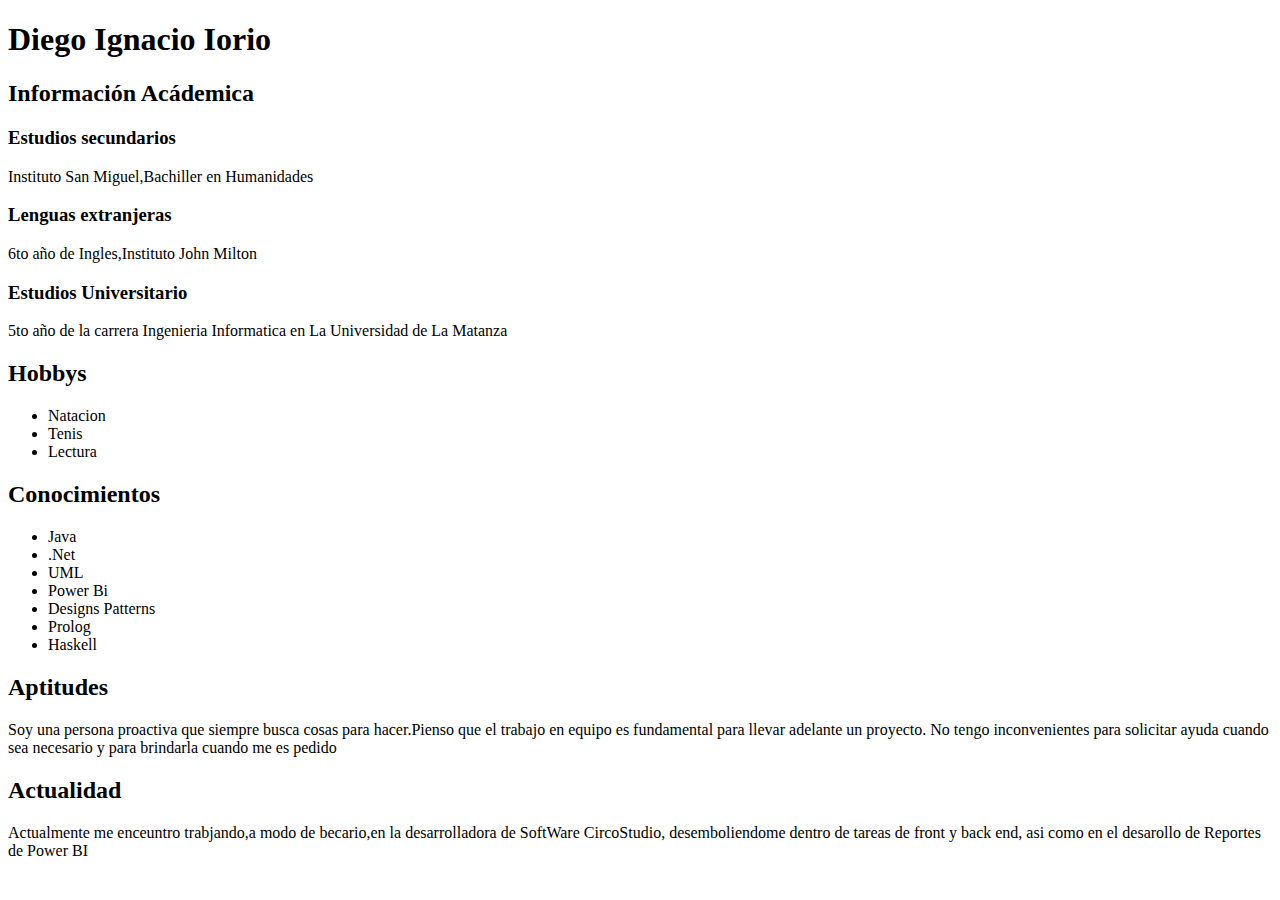
==== cursito/segundoB/index.html @ 81791368 "creamos repo con lo q ya tenia" ====
<!DOCTYPE html>
<html>

<head>
    <meta charset="utf-8">
    <title>Información Personal</title>
<body>

    <h1>Diego Ignacio Iorio</h1>
    <h2>Información Acádemica</h2>
    <h3>Estudios secundarios</h3> 
    <p>Instituto San Miguel,Bachiller en Humanidades</p>
    <h3>Lenguas extranjeras</h3>
    <p>6to año de Ingles,Instituto John Milton</p>
    <h3>Estudios Universitario</h3>
    <p>5to año de la carrera Ingenieria Informatica en La Universidad de La Matanza</p>
    <h2>Hobbys</h3>
    <ul>
        <li>Natacion</li>
        <li>Tenis</li>
        <li>Lectura</li>
    </ul>

    <h2>Conocimientos</h2>
    <ul>
        <li>Java</li>
        <li>.Net</li>
        <li>UML</li>
        <li>Power Bi</li>
        <li>Designs Patterns</li>
        <li>Prolog</li>
        <li>Haskell</li>
    </ul>
    <h2>Aptitudes</h2>
    <p>Soy una persona proactiva que siempre busca cosas para hacer.Pienso que el trabajo en equipo es fundamental para llevar adelante un proyecto.
        No tengo inconvenientes para solicitar ayuda cuando sea necesario y para brindarla cuando me es pedido
    </p>
<h2>Actualidad</h2>
<p>Actualmente me enceuntro trabjando,a modo de becario,en la desarrolladora de SoftWare CircoStudio, desemboliendome dentro de tareas de front y back end, asi como 
    en el desarollo de Reportes de Power BI 
</p>
    
</body>
</head>

</html>
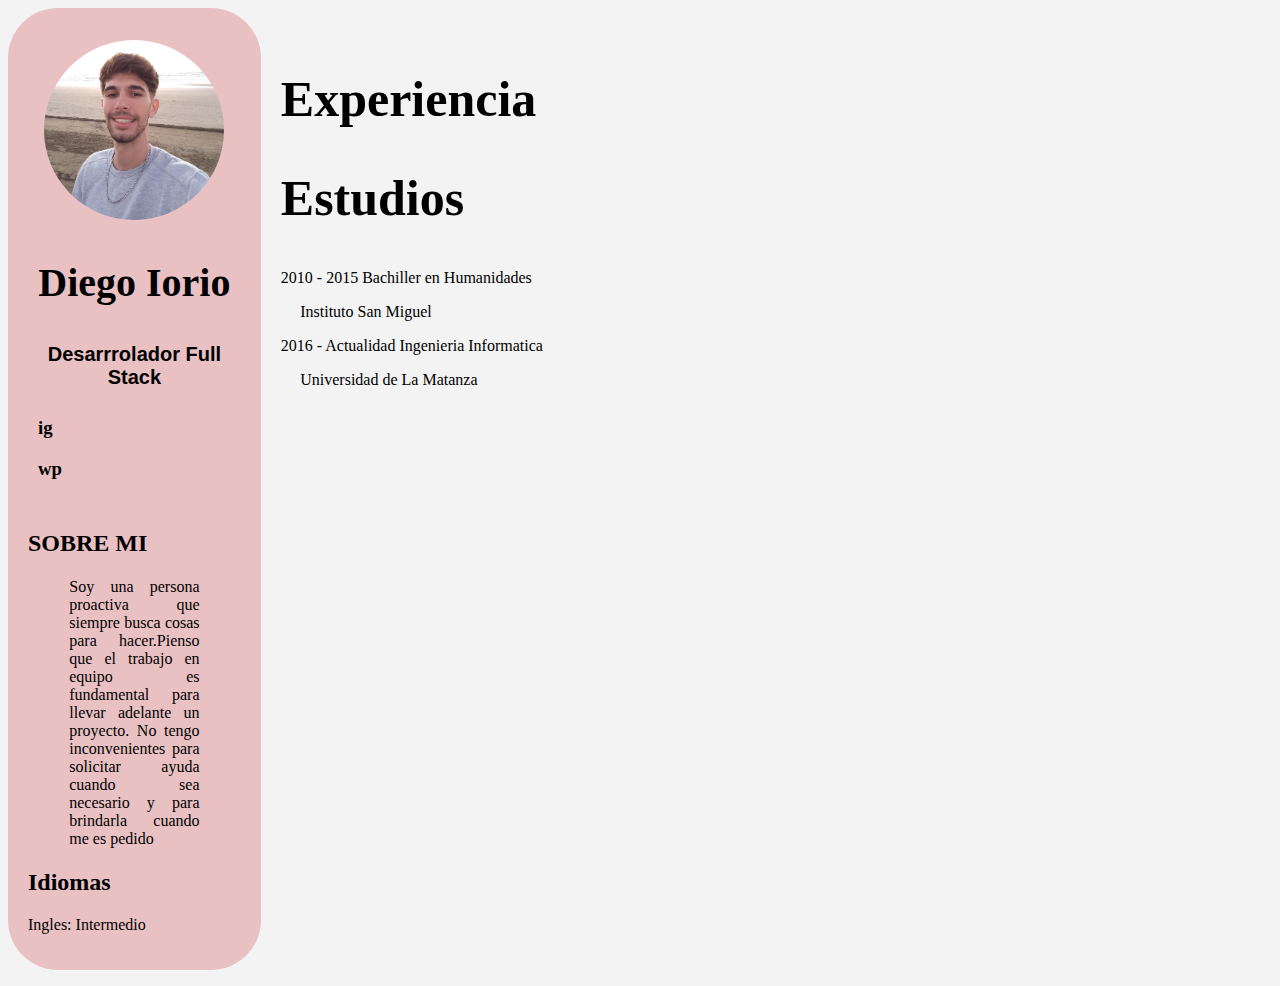
==== commit b78fa3ec: "disposicion en 2 columnas" ====
--- a/cursito/segundoB/index.html
+++ b/cursito/segundoB/index.html
@@ -4,42 +4,38 @@
 <head>
     <meta charset="utf-8">
     <title>Información Personal</title>
+    <link href="css/style.css" rel="stylesheet">
+
 <body>
+    <div id="contenedor">
+        <div id=datos_personal>
+            <img src="img/foto_diego.jpeg" id="foto_playa" alt="foto de playa">
+            <h1 id ="nombre">Diego Iorio</h1>
+            <h2 id="trabajo">Desarrrolador Full Stack</h2>
+            <h3>ig</h3>
+            <h3>wp</h3>
+            <h2 id ="sobre_mi" style="text-align: left;">SOBRE MI</h2>
+            <p style="text-align: justify;padding: 0 20px 0px 20px;margin: 10%;">Soy una persona proactiva que siempre busca cosas para hacer.Pienso que el trabajo en equipo es
+                fundamental para llevar adelante un proyecto.
+                No tengo inconvenientes para solicitar ayuda cuando sea necesario y para brindarla cuando me es
+                pedido
+            </p>
+            <h2>Idiomas</h2>
+            <p>Ingles: Intermedio</p>
+        </div>
 
-    <h1>Diego Ignacio Iorio</h1>
-    <h2>Información Acádemica</h2>
-    <h3>Estudios secundarios</h3> 
-    <p>Instituto San Miguel,Bachiller en Humanidades</p>
-    <h3>Lenguas extranjeras</h3>
-    <p>6to año de Ingles,Instituto John Milton</p>
-    <h3>Estudios Universitario</h3>
-    <p>5to año de la carrera Ingenieria Informatica en La Universidad de La Matanza</p>
-    <h2>Hobbys</h3>
-    <ul>
-        <li>Natacion</li>
-        <li>Tenis</li>
-        <li>Lectura</li>
-    </ul>
+        <div id=aptitudes>
+            <h2 id="experiencia">Experiencia</h2>
+            
+            <h2 id="estudio">Estudios</h2>
+            <p>2010 - 2015 Bachiller en Humanidades</p>
+                <p style="margin-left: 2%;">Instituto San Miguel</p>
+            <p>2016 - Actualidad Ingenieria Informatica</p>
+                <p style="margin-left: 2%;">Universidad de La Matanza</p>
+        </div>
+    </div>
+    </p>
 
-    <h2>Conocimientos</h2>
-    <ul>
-        <li>Java</li>
-        <li>.Net</li>
-        <li>UML</li>
-        <li>Power Bi</li>
-        <li>Designs Patterns</li>
-        <li>Prolog</li>
-        <li>Haskell</li>
-    </ul>
-    <h2>Aptitudes</h2>
-    <p>Soy una persona proactiva que siempre busca cosas para hacer.Pienso que el trabajo en equipo es fundamental para llevar adelante un proyecto.
-        No tengo inconvenientes para solicitar ayuda cuando sea necesario y para brindarla cuando me es pedido
-    </p>
-<h2>Actualidad</h2>
-<p>Actualmente me enceuntro trabjando,a modo de becario,en la desarrolladora de SoftWare CircoStudio, desemboliendome dentro de tareas de front y back end, asi como 
-    en el desarollo de Reportes de Power BI 
-</p>
-    
 </body>
 </head>
 
--- a/cursito/segundoB/css/style.css
+++ b/cursito/segundoB/css/style.css
@@ -0,0 +1,71 @@
+
+#nombre{
+    font-size: 40px;
+    text-align: center;
+    font-weight: bold;
+
+}
+
+
+#trabajo{
+    text-align: center;
+    font-size: 20px;
+    font-weight: bold;
+    font-family: Verdana, Geneva, Tahoma, sans-serif;
+    padding: 10px;
+}
+
+#sobre_mi{
+    padding: 30px 0px 0px 0px;
+}
+
+#foto_playa{
+    border-radius: 100%;
+    width: 180px;
+    height: 180px;
+    display: block;
+    margin: auto;
+    padding: 12px;
+}
+
+body{
+    background-color: rgb(243, 243, 243);
+}
+
+h3{
+    text-align: justify;
+    text-indent: 10px;
+}
+
+
+#contenedor{
+    display: flex;
+    flex-direction: row;
+    flex-wrap: wrap;
+
+}
+
+#datos_personal{
+    width: 20%; 
+    background-color: rgb(233, 193, 195); 
+    border-radius: 50px;
+    box-sizing: border-box;
+    padding: 20px;
+}
+
+#aptitudes{
+    
+    width:80%;  
+    box-sizing: border-box;
+    padding: 20px;
+}
+
+#estudio{
+    font-size: 50px;
+}
+
+#experiencia{
+    font-size: 50px;
+}
+
+   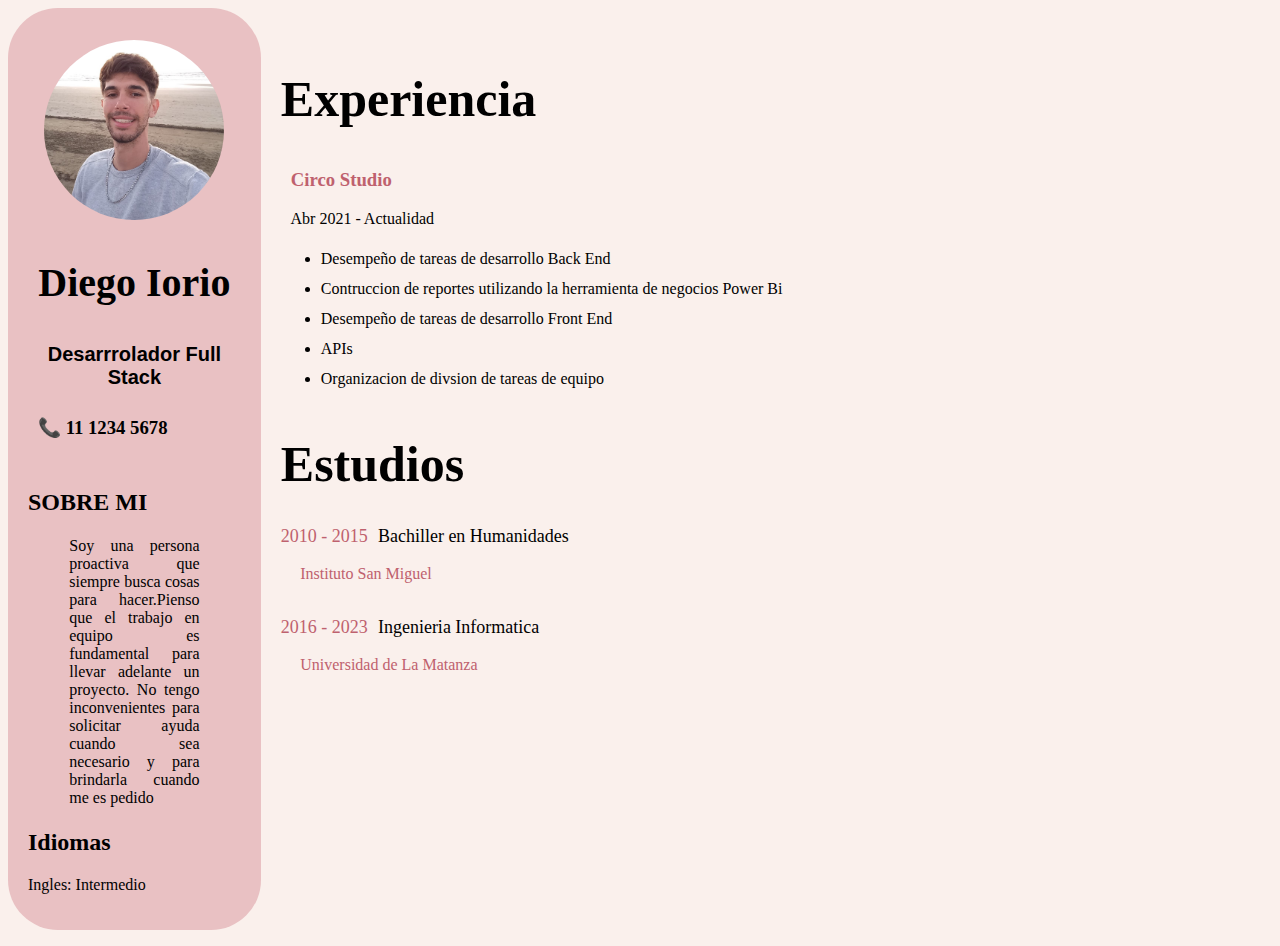
==== commit ac01947c: "Agregamos Experiencia" ====
--- a/cursito/segundoB/index.html
+++ b/cursito/segundoB/index.html
@@ -7,15 +7,15 @@
     <link href="css/style.css" rel="stylesheet">
 
 <body>
-    <div id="contenedor">
+    <div class="contenedor">
         <div id=datos_personal>
             <img src="img/foto_diego.jpeg" id="foto_playa" alt="foto de playa">
             <h1 id ="nombre">Diego Iorio</h1>
             <h2 id="trabajo">Desarrrolador Full Stack</h2>
-            <h3>ig</h3>
-            <h3>wp</h3>
+            <h3>📞  11 1234 5678</h3>
             <h2 id ="sobre_mi" style="text-align: left;">SOBRE MI</h2>
-            <p style="text-align: justify;padding: 0 20px 0px 20px;margin: 10%;">Soy una persona proactiva que siempre busca cosas para hacer.Pienso que el trabajo en equipo es
+            <p style="text-align: justify;padding: 0 20px 0px 20px;margin: 10%;">
+                Soy una persona proactiva que siempre busca cosas para hacer.Pienso que el trabajo en equipo es
                 fundamental para llevar adelante un proyecto.
                 No tengo inconvenientes para solicitar ayuda cuando sea necesario y para brindarla cuando me es
                 pedido
@@ -26,12 +26,35 @@
 
         <div id=aptitudes>
             <h2 id="experiencia">Experiencia</h2>
-            
+            <h3 style="color:#bf616e">Circo Studio</h3>
+            <p style="margin-left: 1%;">Abr 2021 - Actualidad</p>
+            <ul>
+                <li>Desempeño de tareas de desarrollo Back End</li>
+                <li>Contruccion de reportes utilizando la herramienta de negocios Power Bi</li>
+                <li>Desempeño de tareas de desarrollo Front End</li>
+                <li>APIs</li>
+                <li>Organizacion de divsion de tareas de equipo</li>
+            </ul>
             <h2 id="estudio">Estudios</h2>
-            <p>2010 - 2015 Bachiller en Humanidades</p>
-                <p style="margin-left: 2%;">Instituto San Miguel</p>
-            <p>2016 - Actualidad Ingenieria Informatica</p>
-                <p style="margin-left: 2%;">Universidad de La Matanza</p>
+            <div class="contenedor">
+                <div  style="width:10%;">
+                    <p style="color:#bf616e;font-size: 18px;">2010 - 2015</p>
+                </div>
+                <div  style="width:90%;">
+                    <p style="font-size: 18px;">Bachiller en Humanidades</p>
+                </div>
+                <p style="margin-left: 2%;color:#bf616e;margin-top: 0px">Instituto San Miguel</p>
+            </div>
+
+            <div class="contenedor">
+                <div  style="width:10%;">
+                    <p style="color:#bf616e;font-size: 18px;">2016 - 2023</p>
+                </div>
+                <div  style="width:90%;">
+                    <p style="font-size: 18px;">Ingenieria Informatica</p>
+                </div>
+                <p style="margin-left: 2%;color:#bf616e;margin-top: 0px;">Universidad de La Matanza</p>
+            </div>
         </div>
     </div>
     </p>
--- a/cursito/segundoB/css/style.css
+++ b/cursito/segundoB/css/style.css
@@ -1,3 +1,17 @@
+
+body{
+    background-color: rgb(250, 240, 236);
+}
+
+h3{
+    text-align: justify;
+    text-indent: 10px;
+}
+
+li{
+    line-height: 30px;
+}
+
 
 #nombre{
     font-size: 40px;
@@ -28,17 +42,9 @@
     padding: 12px;
 }
 
-body{
-    background-color: rgb(243, 243, 243);
-}
-
-h3{
-    text-align: justify;
-    text-indent: 10px;
-}
 
 
-#contenedor{
+.contenedor{
     display: flex;
     flex-direction: row;
     flex-wrap: wrap;
@@ -62,10 +68,12 @@
 
 #estudio{
     font-size: 50px;
+    margin-bottom: 15px
 }
 
 #experiencia{
     font-size: 50px;
 }
 
+
    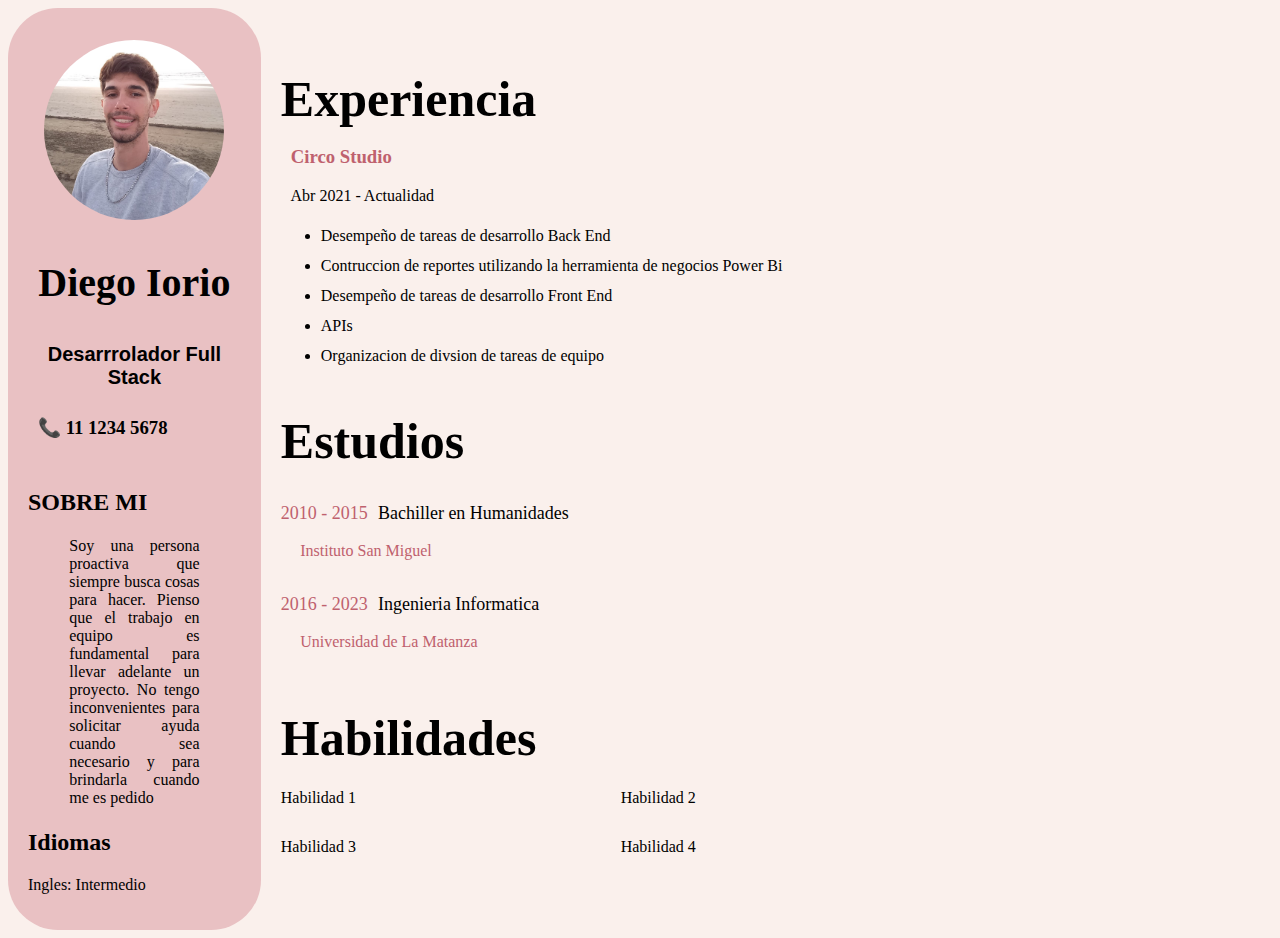
==== commit 6c58f79a: "se aagregaron barras de carga de habilidad" ====
--- a/cursito/segundoB/index.html
+++ b/cursito/segundoB/index.html
@@ -5,17 +5,19 @@
     <meta charset="utf-8">
     <title>Información Personal</title>
     <link href="css/style.css" rel="stylesheet">
+    <link href="https://cdn.jsdelivr.net/npm/bootstrap@5.3.0-alpha1/dist/css/bootstrap.min.css" rel="stylesheet"
+        integrity="sha384-GLhlTQ8iRABdZLl6O3oVMWSktQOp6b7In1Zl3/Jr59b6EGGoI1aFkw7cmDA6j6gD" crossorigin="anonymous">
 
 <body>
     <div class="contenedor">
         <div id=datos_personal>
             <img src="img/foto_diego.jpeg" id="foto_playa" alt="foto de playa">
-            <h1 id ="nombre">Diego Iorio</h1>
+            <h1 id="nombre">Diego Iorio</h1>
             <h2 id="trabajo">Desarrrolador Full Stack</h2>
-            <h3>📞  11 1234 5678</h3>
-            <h2 id ="sobre_mi" style="text-align: left;">SOBRE MI</h2>
+            <h3>📞 11 1234 5678</h3>
+            <h2 id="sobre_mi" style="text-align: left;">SOBRE MI</h2>
             <p style="text-align: justify;padding: 0 20px 0px 20px;margin: 10%;">
-                Soy una persona proactiva que siempre busca cosas para hacer.Pienso que el trabajo en equipo es
+                Soy una persona proactiva que siempre busca cosas para hacer. Pienso que el trabajo en equipo es
                 fundamental para llevar adelante un proyecto.
                 No tengo inconvenientes para solicitar ayuda cuando sea necesario y para brindarla cuando me es
                 pedido
@@ -25,40 +27,79 @@
         </div>
 
         <div id=aptitudes>
-            <h2 id="experiencia">Experiencia</h2>
-            <h3 style="color:#bf616e">Circo Studio</h3>
-            <p style="margin-left: 1%;">Abr 2021 - Actualidad</p>
-            <ul>
-                <li>Desempeño de tareas de desarrollo Back End</li>
-                <li>Contruccion de reportes utilizando la herramienta de negocios Power Bi</li>
-                <li>Desempeño de tareas de desarrollo Front End</li>
-                <li>APIs</li>
-                <li>Organizacion de divsion de tareas de equipo</li>
-            </ul>
-            <h2 id="estudio">Estudios</h2>
+            <div>
+                <h2 id="exp_titulos">Experiencia</h2>
+                <h3 style="color:#bf616e">Circo Studio</h3>
+                <p style="margin-left: 1%;">Abr 2021 - Actualidad</p>
+                <ul>
+                    <li>Desempeño de tareas de desarrollo Back End</li>
+                    <li>Contruccion de reportes utilizando la herramienta de negocios Power Bi</li>
+                    <li>Desempeño de tareas de desarrollo Front End</li>
+                    <li>APIs</li>
+                    <li>Organizacion de divsion de tareas de equipo</li>
+                </ul>
+            </div>
+            <div>
+                <h2 id="exp_titulos">Estudios</h2>
+
+                <div class="contenedor">
+                    <div style="width:10%;">
+                        <p style="color:#bf616e;font-size: 18px;">2010 - 2015</p>
+                    </div>
+                    <div style="width:90%;">
+                        <p style="font-size: 18px;">Bachiller en Humanidades</p>
+                    </div>
+                    <p style="margin-left: 2%;color:#bf616e;margin-top: 0px">Instituto San Miguel</p>
+                </div>
+
+                <div class="contenedor">
+                    <div style="width:10%;">
+                        <p style="color:#bf616e;font-size: 18px;">2016 - 2023</p>
+                    </div>
+                    <div style="width:90%;">
+                        <p style="font-size: 18px;">Ingenieria Informatica</p>
+                    </div>
+                    <p style="margin-left: 2%;color:#bf616e;margin-top: 0px;">Universidad de La Matanza</p>
+                </div>
+            </div>
+            <h2 id="exp_titulos">Habilidades</h2>
             <div class="contenedor">
-                <div  style="width:10%;">
-                    <p style="color:#bf616e;font-size: 18px;">2010 - 2015</p>
+                <div style="width:35%;">
+                    <div>
+                        <p style="line-height: 0px;">Habilidad 1</p>
+                        <div id="habilidades" class="progress" role="progressbar" aria-label="Default striped example"
+                            aria-valuenow="100" aria-valuemin="0" aria-valuemax="100">
+                            <div class="progress-bar progress-bar-striped" style="width: 100%"></div>
+                        </div>
+
+                    </div>
+                    <p style="line-height: 0px;"> Habilidad 3 </p>
+                    <div id="habilidades" class="progress" role="progressbar" aria-label="Default striped example"
+                        aria-valuenow="70" aria-valuemin="0" aria-valuemax="100">
+                        <div class="progress-bar progress-bar-striped" style="width: 70%"></div>
+                    </div>
+
                 </div>
-                <div  style="width:90%;">
-                    <p style="font-size: 18px;">Bachiller en Humanidades</p>
+                <div style="width:35%;">
+                    <p style="line-height: 0px;"> Habilidad 2 </p>
+                    <div id="habilidades" class="progress" role="progressbar" aria-label="Default striped example"
+                        aria-valuenow="50" aria-valuemin="0" aria-valuemax="100">
+                        <div class="progress-bar progress-bar-striped" style="width: 50%"></div>
+                    </div>
+                    <p style="line-height: 0px;"> Habilidad 4 </p>
+                    <div id="habilidades" class="progress" role="progressbar" aria-label="Default striped example"
+                        aria-valuenow="65" aria-valuemin="0" aria-valuemax="100">
+                        <div class="progress-bar progress-bar-striped" style="width: 65%"></div>
+                    </div>
+
                 </div>
-                <p style="margin-left: 2%;color:#bf616e;margin-top: 0px">Instituto San Miguel</p>
-            </div>
-
-            <div class="contenedor">
-                <div  style="width:10%;">
-                    <p style="color:#bf616e;font-size: 18px;">2016 - 2023</p>
-                </div>
-                <div  style="width:90%;">
-                    <p style="font-size: 18px;">Ingenieria Informatica</p>
-                </div>
-                <p style="margin-left: 2%;color:#bf616e;margin-top: 0px;">Universidad de La Matanza</p>
             </div>
         </div>
     </div>
-    </p>
 
+    <script src="https://cdn.jsdelivr.net/npm/bootstrap@5.3.0-alpha1/dist/js/bootstrap.bundle.min.js"
+        integrity="sha384-w76AqPfDkMBDXo30jS1Sgez6pr3x5MlQ1ZAGC+nuZB+EYdgRZgiwxhTBTkF7CXvN"
+        crossorigin="anonymous"></script>
 </body>
 </head>
 
--- a/cursito/segundoB/css/style.css
+++ b/cursito/segundoB/css/style.css
@@ -12,6 +12,23 @@
     line-height: 30px;
 }
 
+.progress{
+    width: 70%;
+}
+
+.progress-bar{
+    background-color:#bf616e !important
+}
+
+
+
+
+.contenedor{
+    display: flex;
+    flex-direction: row;
+    flex-wrap: wrap;
+
+}
 
 #nombre{
     font-size: 40px;
@@ -43,14 +60,6 @@
 }
 
 
-
-.contenedor{
-    display: flex;
-    flex-direction: row;
-    flex-wrap: wrap;
-
-}
-
 #datos_personal{
     width: 20%; 
     background-color: rgb(233, 193, 195); 
@@ -66,14 +75,12 @@
     padding: 20px;
 }
 
-#estudio{
+#exp_titulos{
     font-size: 50px;
     margin-bottom: 15px
 }
 
-#experiencia{
-    font-size: 50px;
-}
-
-
-   +#habilidades{
+    height: 9px;
+    margin: 20px 0px 20px 20px;  
+}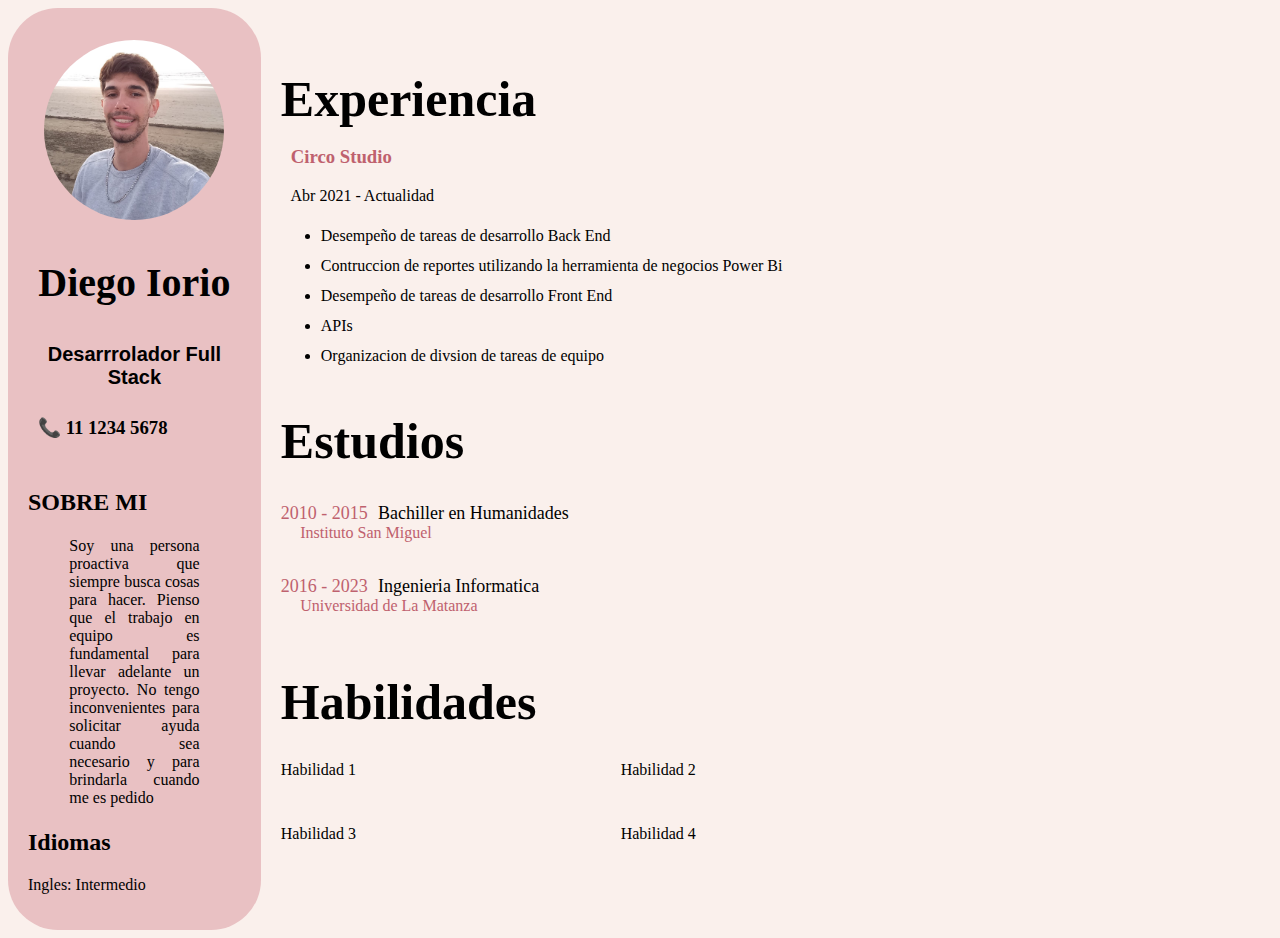
==== commit 41bcf689: "se sacp el espacio entre los estudios y la institucion" ====
--- a/cursito/segundoB/index.html
+++ b/cursito/segundoB/index.html
@@ -44,20 +44,20 @@
 
                 <div class="contenedor">
                     <div style="width:10%;">
-                        <p style="color:#bf616e;font-size: 18px;">2010 - 2015</p>
+                        <p id ="info_estudios" style="color:#bf616e;font-size: 18px;">2010 - 2015</p>
                     </div>
                     <div style="width:90%;">
-                        <p style="font-size: 18px;">Bachiller en Humanidades</p>
+                        <p id ="info_estudios" style="font-size: 18px;">Bachiller en Humanidades</p>
                     </div>
                     <p style="margin-left: 2%;color:#bf616e;margin-top: 0px">Instituto San Miguel</p>
                 </div>
 
                 <div class="contenedor">
                     <div style="width:10%;">
-                        <p style="color:#bf616e;font-size: 18px;">2016 - 2023</p>
+                        <p id ="info_estudios" style="color:#bf616e;font-size: 18px;">2016 - 2023</p>
                     </div>
                     <div style="width:90%;">
-                        <p style="font-size: 18px;">Ingenieria Informatica</p>
+                        <p id ="info_estudios" style="font-size: 18px;">Ingenieria Informatica</p>
                     </div>
                     <p style="margin-left: 2%;color:#bf616e;margin-top: 0px;">Universidad de La Matanza</p>
                 </div>
@@ -65,15 +65,12 @@
             <h2 id="exp_titulos">Habilidades</h2>
             <div class="contenedor">
                 <div style="width:35%;">
-                    <div>
-                        <p style="line-height: 0px;">Habilidad 1</p>
-                        <div id="habilidades" class="progress" role="progressbar" aria-label="Default striped example"
-                            aria-valuenow="100" aria-valuemin="0" aria-valuemax="100">
-                            <div class="progress-bar progress-bar-striped" style="width: 100%"></div>
-                        </div>
-
+                    <p style="line-height: 15px;">Habilidad 1</p>
+                    <div id="habilidades" class="progress" role="progressbar" aria-label="Default striped example"
+                        aria-valuenow="100" aria-valuemin="0" aria-valuemax="100">
+                        <div class="progress-bar progress-bar-striped" style="width: 100%"></div>
                     </div>
-                    <p style="line-height: 0px;"> Habilidad 3 </p>
+                    <p style="line-height: 15px;"> Habilidad 3 </p>
                     <div id="habilidades" class="progress" role="progressbar" aria-label="Default striped example"
                         aria-valuenow="70" aria-valuemin="0" aria-valuemax="100">
                         <div class="progress-bar progress-bar-striped" style="width: 70%"></div>
@@ -81,12 +78,12 @@
 
                 </div>
                 <div style="width:35%;">
-                    <p style="line-height: 0px;"> Habilidad 2 </p>
+                    <p style="line-height: 15px;"> Habilidad 2 </p>
                     <div id="habilidades" class="progress" role="progressbar" aria-label="Default striped example"
                         aria-valuenow="50" aria-valuemin="0" aria-valuemax="100">
                         <div class="progress-bar progress-bar-striped" style="width: 50%"></div>
                     </div>
-                    <p style="line-height: 0px;"> Habilidad 4 </p>
+                    <p style="line-height: 15px;"> Habilidad 4 </p>
                     <div id="habilidades" class="progress" role="progressbar" aria-label="Default striped example"
                         aria-valuenow="65" aria-valuemin="0" aria-valuemax="100">
                         <div class="progress-bar progress-bar-striped" style="width: 65%"></div>
--- a/cursito/segundoB/css/style.css
+++ b/cursito/segundoB/css/style.css
@@ -83,4 +83,8 @@
 #habilidades{
     height: 9px;
     margin: 20px 0px 20px 20px;  
+}
+
+#info_estudios{
+    margin-bottom: 0px
 }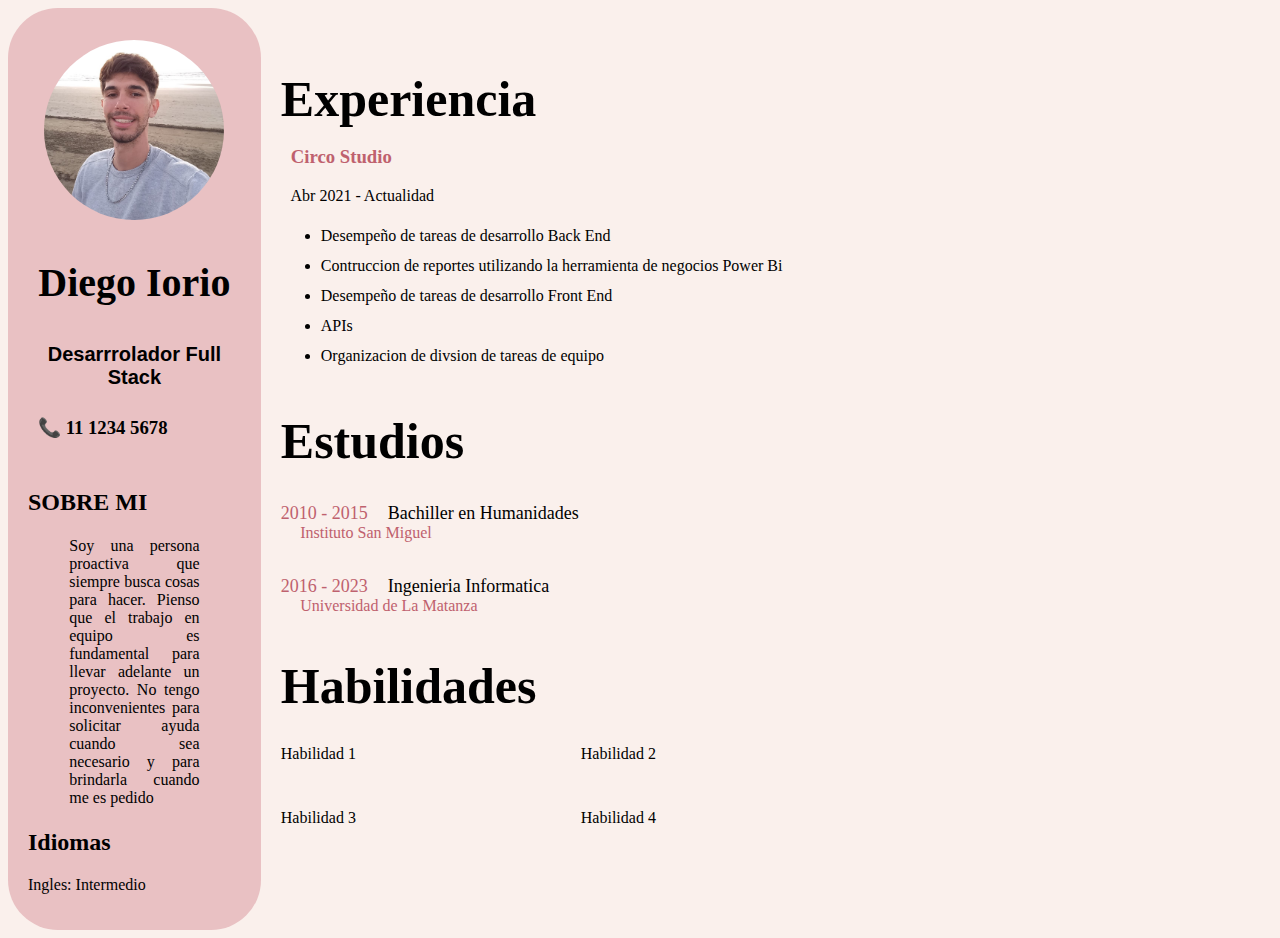
==== commit 23d31708: "Se cambio los <div> que separan en 2 las instituciones y habilidades por <span>" ====
--- a/cursito/segundoB/index.html
+++ b/cursito/segundoB/index.html
@@ -41,30 +41,29 @@
             </div>
             <div>
                 <h2 id="exp_titulos">Estudios</h2>
+                <div class="contenedor">
+                    <span>
+                        <p id ="info_estudios" style="color:#bf616e;font-size: 18px;">2010 - 2015</p>
+                    </span>
+                    <span>
+                        <p id ="info_estudios" style="font-size: 18px; margin-left: 20px;">Bachiller en Humanidades</p>
+                    </span>
+                </div>
+                <p style="margin-left: 2%;color:#bf616e;margin-top: 0px">Instituto San Miguel</p>
 
                 <div class="contenedor">
-                    <div style="width:10%;">
-                        <p id ="info_estudios" style="color:#bf616e;font-size: 18px;">2010 - 2015</p>
-                    </div>
-                    <div style="width:90%;">
-                        <p id ="info_estudios" style="font-size: 18px;">Bachiller en Humanidades</p>
-                    </div>
-                    <p style="margin-left: 2%;color:#bf616e;margin-top: 0px">Instituto San Miguel</p>
+                    <span>
+                        <p id ="info_estudios" style="color:#bf616e;font-size: 18px;">2016 - 2023</p>
+                    </span>
+                    <span>
+                        <p id ="info_estudios" style="font-size: 18px;margin-left: 20px">Ingenieria Informatica</p>
+                    </span>
                 </div>
-
-                <div class="contenedor">
-                    <div style="width:10%;">
-                        <p id ="info_estudios" style="color:#bf616e;font-size: 18px;">2016 - 2023</p>
-                    </div>
-                    <div style="width:90%;">
-                        <p id ="info_estudios" style="font-size: 18px;">Ingenieria Informatica</p>
-                    </div>
-                    <p style="margin-left: 2%;color:#bf616e;margin-top: 0px;">Universidad de La Matanza</p>
-                </div>
+                <p style="margin-left: 2%;color:#bf616e;margin-top: 0px;">Universidad de La Matanza</p>
             </div>
             <h2 id="exp_titulos">Habilidades</h2>
             <div class="contenedor">
-                <div style="width:35%;">
+                <span style="width: 300px;">
                     <p style="line-height: 15px;">Habilidad 1</p>
                     <div id="habilidades" class="progress" role="progressbar" aria-label="Default striped example"
                         aria-valuenow="100" aria-valuemin="0" aria-valuemax="100">
@@ -76,8 +75,8 @@
                         <div class="progress-bar progress-bar-striped" style="width: 70%"></div>
                     </div>
 
-                </div>
-                <div style="width:35%;">
+                </span>
+                <span style="width: 300px;">
                     <p style="line-height: 15px;"> Habilidad 2 </p>
                     <div id="habilidades" class="progress" role="progressbar" aria-label="Default striped example"
                         aria-valuenow="50" aria-valuemin="0" aria-valuemax="100">
@@ -89,7 +88,7 @@
                         <div class="progress-bar progress-bar-striped" style="width: 65%"></div>
                     </div>
 
-                </div>
+                </span>
             </div>
         </div>
     </div>
